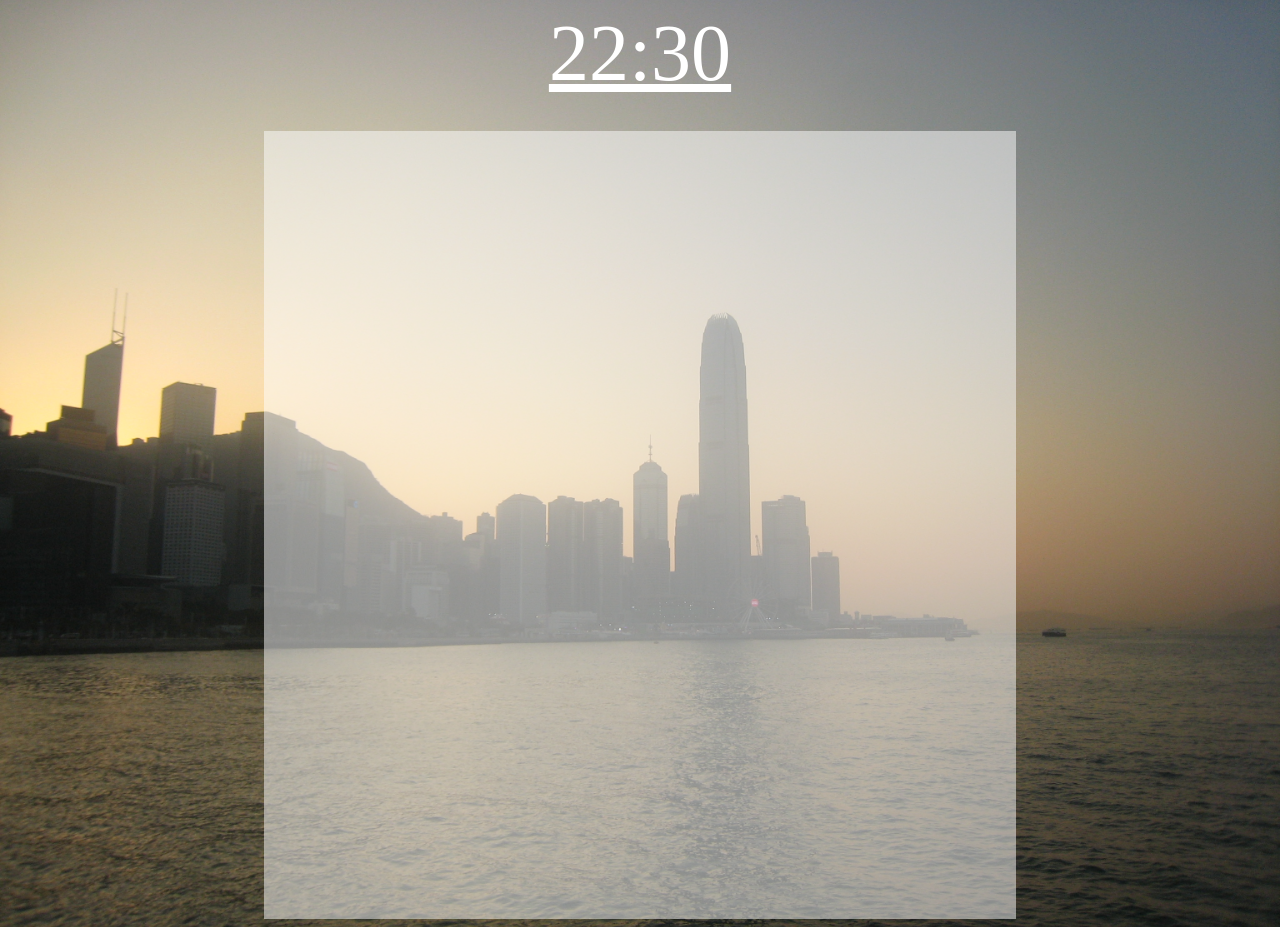
==== index.html @ 7f01d196 "init" ====
<!--SPDX-License-Identifier: WTFNMFPL-->

<!DOCTYPE html>
<html>

<head>
	<title>QwQHome</title>
</head>

<script src="js/main.js"></script>

<link rel="stylesheet" href="css/main.css">

<body>
	<p id="clock">22:30</p>
	<div id="appluncher">
	</div>
</body>

</html>
---- css/main.css ----
/*SPDX-License-Identifier: WTFNMFPL*/

#appluncher {
    height: calc(100vh - 7em);
    overflow-y: scroll;
    scrollbar-gutter: stable;
    background: white;
    display: grid;
    grid-template-columns: repeat(auto-fill, 5vw);
    margin-left: 20vw;
    margin-right: 20vw;
    grid-template-rows: repeat(auto-fill, 10vw);
        background-color: rgba(255, 255, 255, 0.5);
	    justify-content: center;
    align-items: center;
        margin-top: 2em;
}

img.appicon {
    width: 100%;
}

.appitem {
    padding: 10px;
    height: min-content;
}

body {
	background: no-repeat center / 100% url(../access/IMG_5901.JPG);
}

.appname {
    line-break: anywhere;
    height: 1em;
    overflow: hidden;
    text-align: center;
    text-overflow: ellipsis;
    white-space: nowrap;
}

#clock {
    width: 100%;
    text-align: center;
    font-size: 5em;
    margin: 0px;
    color: white;
    text-decoration: underline;
}
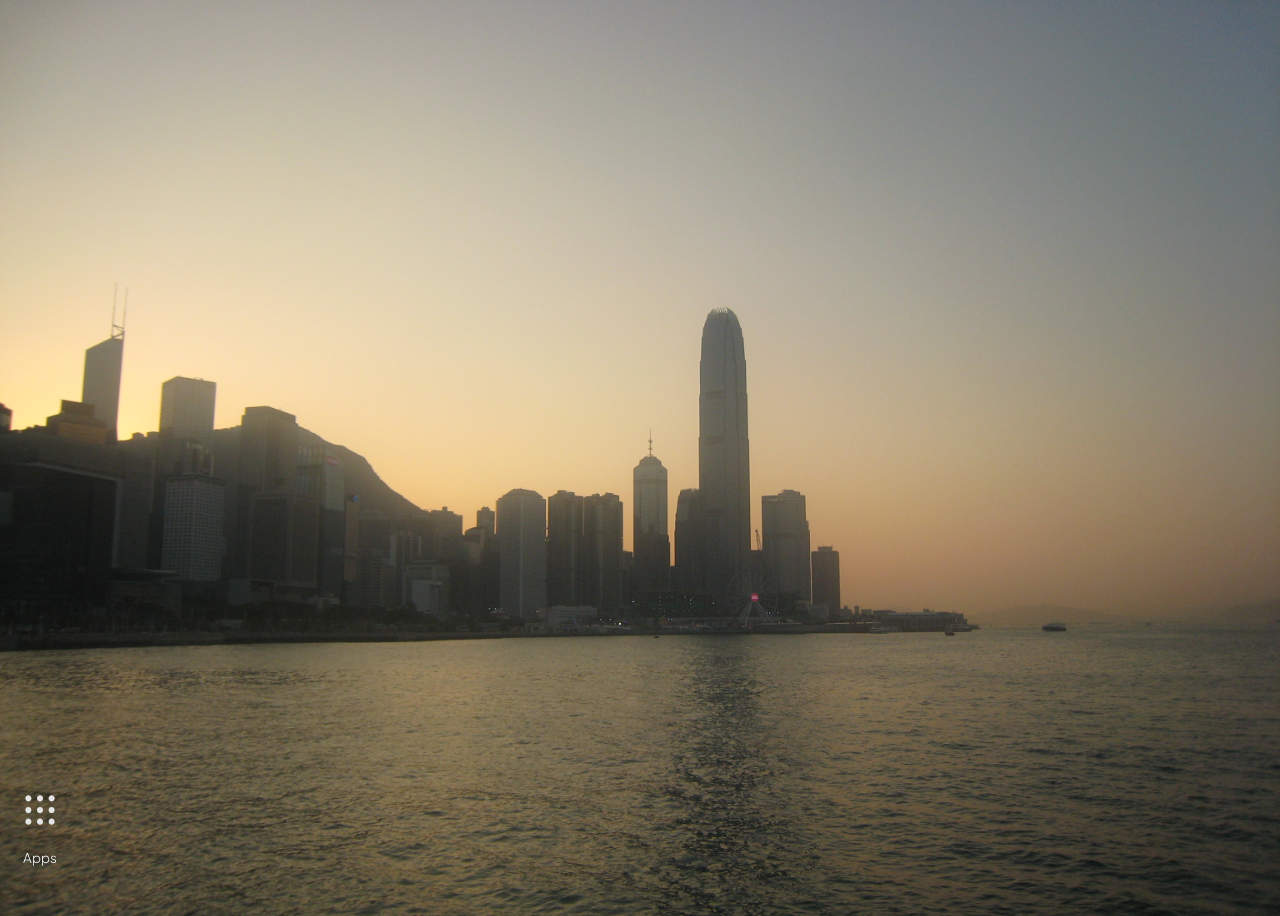
==== commit 9be40858: "update" ====
--- a/index.html
+++ b/index.html
@@ -12,8 +12,21 @@
 <link rel="stylesheet" href="css/main.css">
 
 <body>
-	<p id="clock">22:30</p>
-	<div id="appluncher">
+	<input type="checkbox"  id="realappbarbtu" >
+	<div id="clock">
+		<p id="clocktime"></p>
+		<p id="clockdate"></p>
+	</div>
+	<div id="appluncher"></div>
+	<div id="appbar">
+
+
+		<label for="realappbarbtu" id="appbarbtu">
+			<div class="appitem">
+				<img src="access/appbar.svg" class="appicon" >
+<p class="appname">Apps</p>
+			</div>
+		</label>
 	</div>
 </body>
 
--- a/css/main.css
+++ b/css/main.css
@@ -1,23 +1,59 @@
 /*SPDX-License-Identifier: WTFNMFPL*/
 
+@font-face {
+    font-family: "PlusJakartaSans-Light";
+    src: url(../access/plusjakartasans.woff2)
+}
+
+#appluncher,#appbar {
+    grid-template-columns: repeat(auto-fill, 5vw);
+    grid-template-rows: repeat(auto-fill, 10vw);
+    display: grid;
+    justify-content: center;
+    align-items: center;
+}
+#realappbarbtu {
+    display: none;
+}
 #appluncher {
-    height: calc(100vh - 7em);
     overflow-y: scroll;
     scrollbar-gutter: stable;
-    background: white;
-    display: grid;
-    grid-template-columns: repeat(auto-fill, 5vw);
-    margin-left: 20vw;
-    margin-right: 20vw;
-    grid-template-rows: repeat(auto-fill, 10vw);
-        background-color: rgba(255, 255, 255, 0.5);
-	    justify-content: center;
-    align-items: center;
-        margin-top: 2em;
+        background-color: rgb(0 0 0 / 50%);
+	position: absolute;
+	top: 1vh;
+    left: 1vh;
+    width: calc(100vw - 1vw);
+        height: 85vh;
 }
 
-img.appicon {
-    width: 100%;
+#appbar .appitem {
+    padding-bottom: 0px;
+}
+
+#clock p {
+    padding: 0px;
+    margin: 0px;
+}
+
+
+#clockdate {
+    font-size: 2vh;
+}
+
+#clocktime {
+    font-size: 10vh;
+}
+
+#appbar {
+    bottom: 0px;
+    position: absolute;
+    width: 100vw;
+        height: 15vh;
+}
+
+.appicon {
+	    width: 100%;
+    height: auto;
 }
 
 .appitem {
@@ -27,22 +63,37 @@
 
 body {
 	background: no-repeat center / 100% url(../access/IMG_5901.JPG);
+	    width: 100vw;
+	    font-family: PlusJakartaSans-Light;
+    height: 100vh;
 }
 
 .appname {
     line-break: anywhere;
-    height: 1em;
+        height: 2vh;
+    font-size: 1.5vh;
     overflow: hidden;
     text-align: center;
     text-overflow: ellipsis;
     white-space: nowrap;
+        color: rgb(255, 255, 255);
 }
 
 #clock {
     width: 100%;
     text-align: center;
-    font-size: 5em;
     margin: 0px;
-    color: white;
-    text-decoration: underline;
+    color: rgb(255, 255, 255);
+    height: 100%;
+    align-items: center;
+    justify-content: center;
+    display: flex;
+    flex-direction: column;
 }
+
+.appitem:hover { background-color: rgba(255, 150, 255, 0.5); }
+
+#realappbarbtu:not(:checked) ~ #appluncher {
+    display: none !important;
+}
+
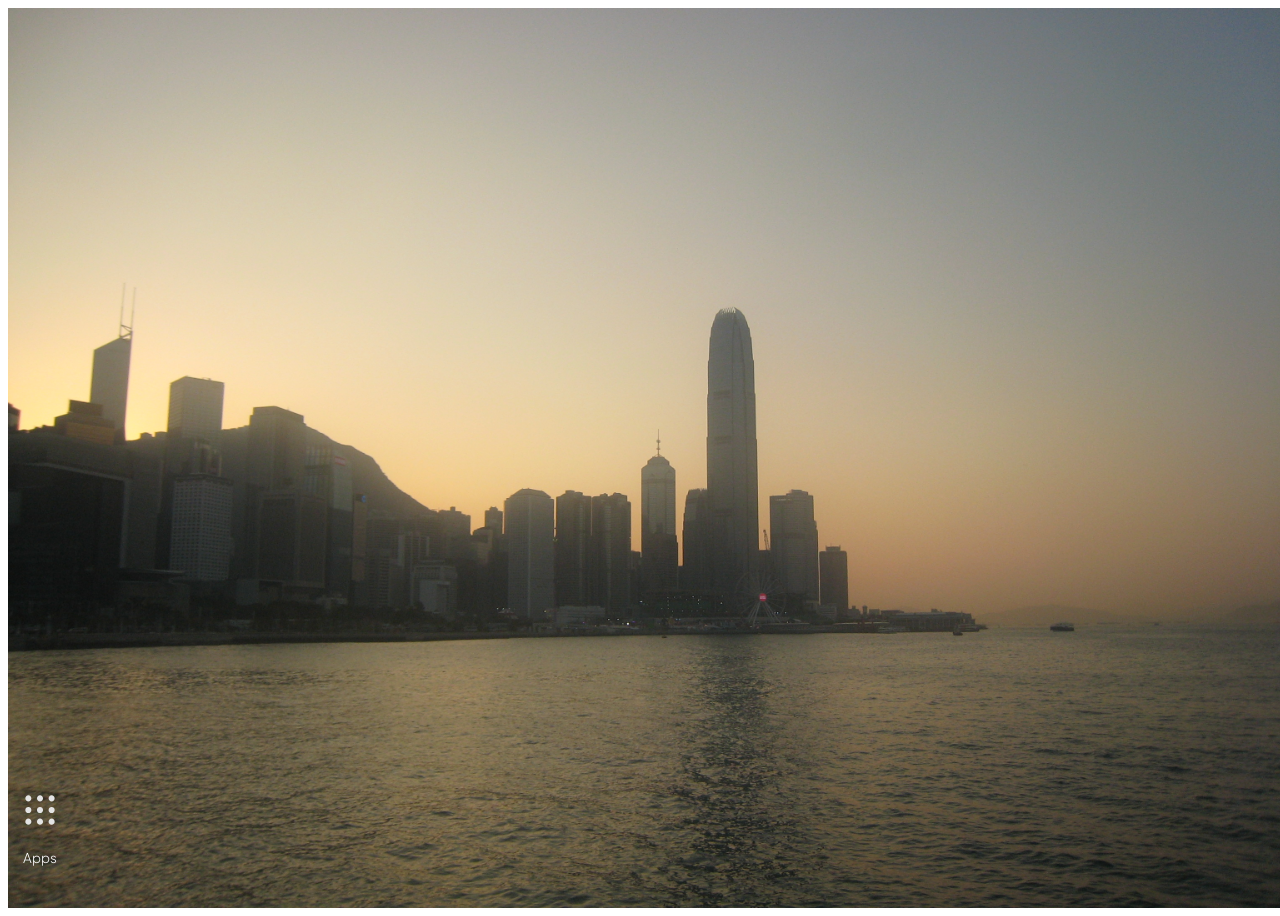
==== commit 2344caf8: "update" ====
--- a/index.html
+++ b/index.html
@@ -12,6 +12,8 @@
 <link rel="stylesheet" href="css/main.css">
 
 <body>
+	<!-- Hack : make appluncher always loaded so it can be faster when i open/close it -->
+	<div id="maindiv">
 	<input type="checkbox"  id="realappbarbtu" >
 	<div id="clock">
 		<p id="clocktime"></p>
@@ -28,6 +30,7 @@
 			</div>
 		</label>
 	</div>
+	</div>
 </body>
 
 </html>
--- a/css/main.css
+++ b/css/main.css
@@ -61,13 +61,16 @@
     height: min-content;
 }
 
-body {
-	background: no-repeat center / 100% url(../access/IMG_5901.JPG);
+body,#maindiv {
 	    width: 100vw;
 	    font-family: PlusJakartaSans-Light;
     height: 100vh;
 }
+#maindiv{
+	
+	background: no-repeat center / 100% url(../access/IMG_5901.JPG);
 
+}
 .appname {
     line-break: anywhere;
         height: 2vh;
@@ -94,6 +97,14 @@
 .appitem:hover { background-color: rgba(255, 150, 255, 0.5); }
 
 #realappbarbtu:not(:checked) ~ #appluncher {
-    display: none !important;
+/* Hack : make appluncher always loaded so it can be faster when i open/close it */
+z-index:-9999;
 }
 
+#realappbarbtu:checked ~ #appluncher {
+z-index:9999;
+
+
+}
+
+
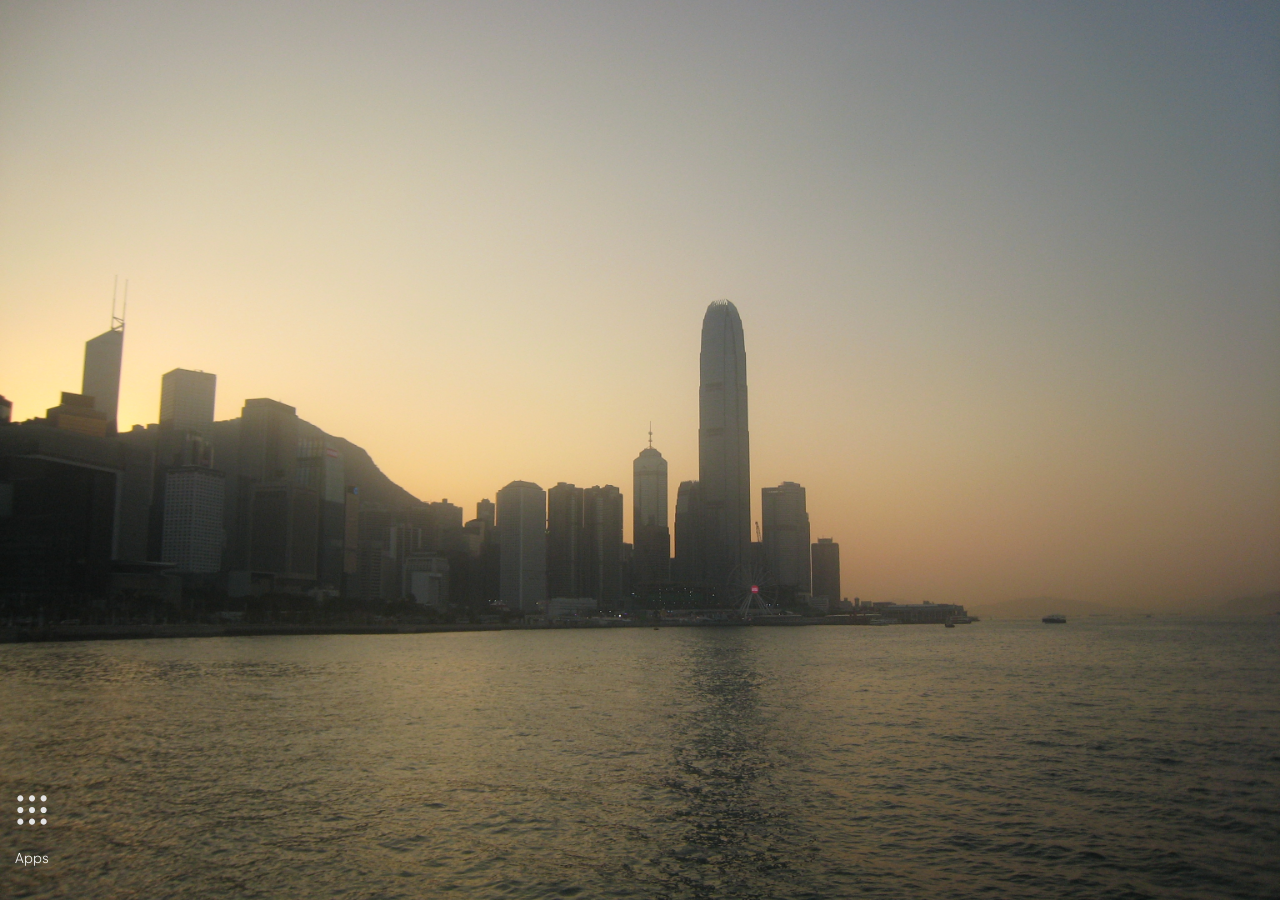
==== commit e881aa6d: "update" ====
--- a/index.html
+++ b/index.html
@@ -12,6 +12,8 @@
 <link rel="stylesheet" href="css/main.css">
 
 <body>
+	<!-- Hack : put a black black background behide maindiv so thta appluncher isnt visable when maindiv background break   -->
+	<div id="blackmaindiv">
 	<!-- Hack : make appluncher always loaded so it can be faster when i open/close it -->
 	<div id="maindiv">
 	<input type="checkbox"  id="realappbarbtu" >
@@ -30,6 +32,8 @@
 			</div>
 		</label>
 	</div>
+
+	</div>
 	</div>
 </body>
 
--- a/css/main.css
+++ b/css/main.css
@@ -61,15 +61,20 @@
     height: min-content;
 }
 
-body,#maindiv {
+body,#maindiv,#blackmaindiv {
 	    width: 100vw;
 	    font-family: PlusJakartaSans-Light;
+	        margin: 0px;
+    padding: 0px;
     height: 100vh;
 }
 #maindiv{
 	
-	background: no-repeat center / 100% url(../access/IMG_5901.JPG);
+	background: no-repeat center / 100% url(../access/wallpaper/IMG_5901.JPG);
 
+}
+#blackmaindiv{
+	background-color:rgb(0,0,0);
 }
 .appname {
     line-break: anywhere;
